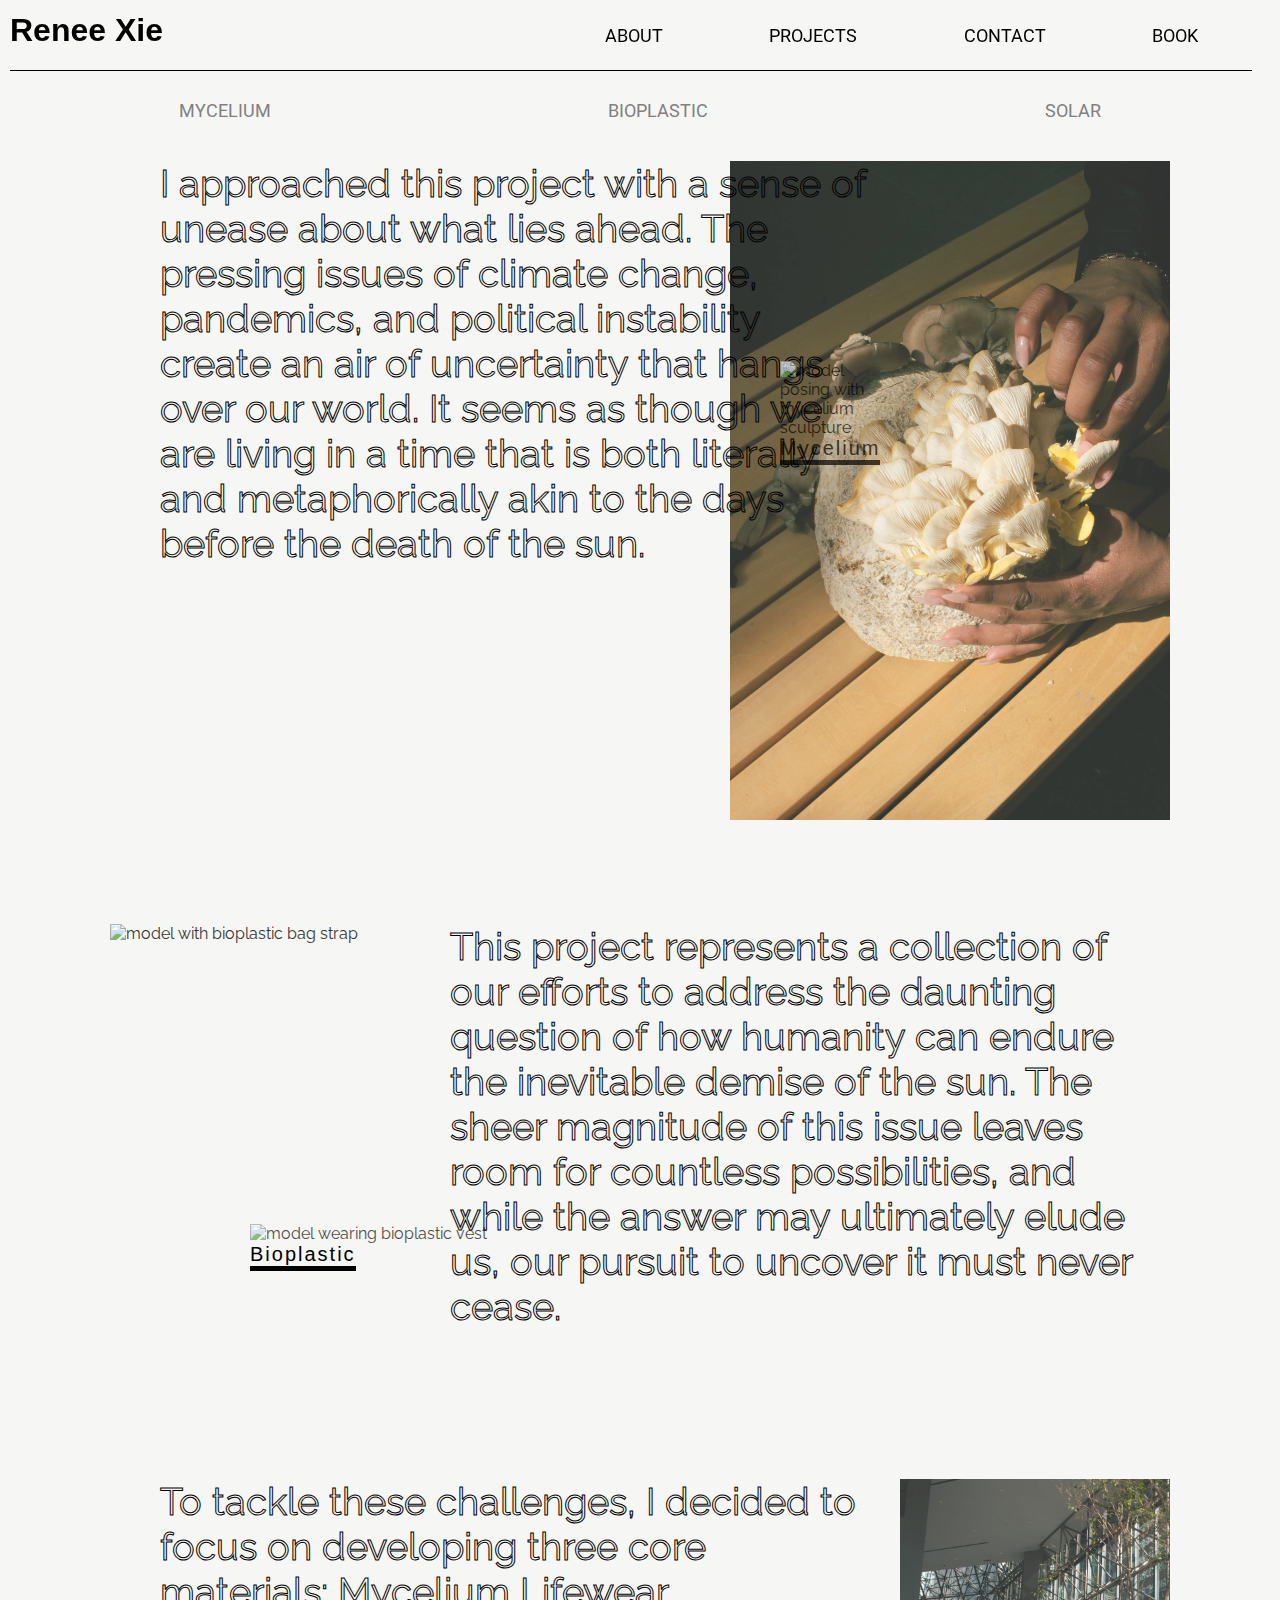
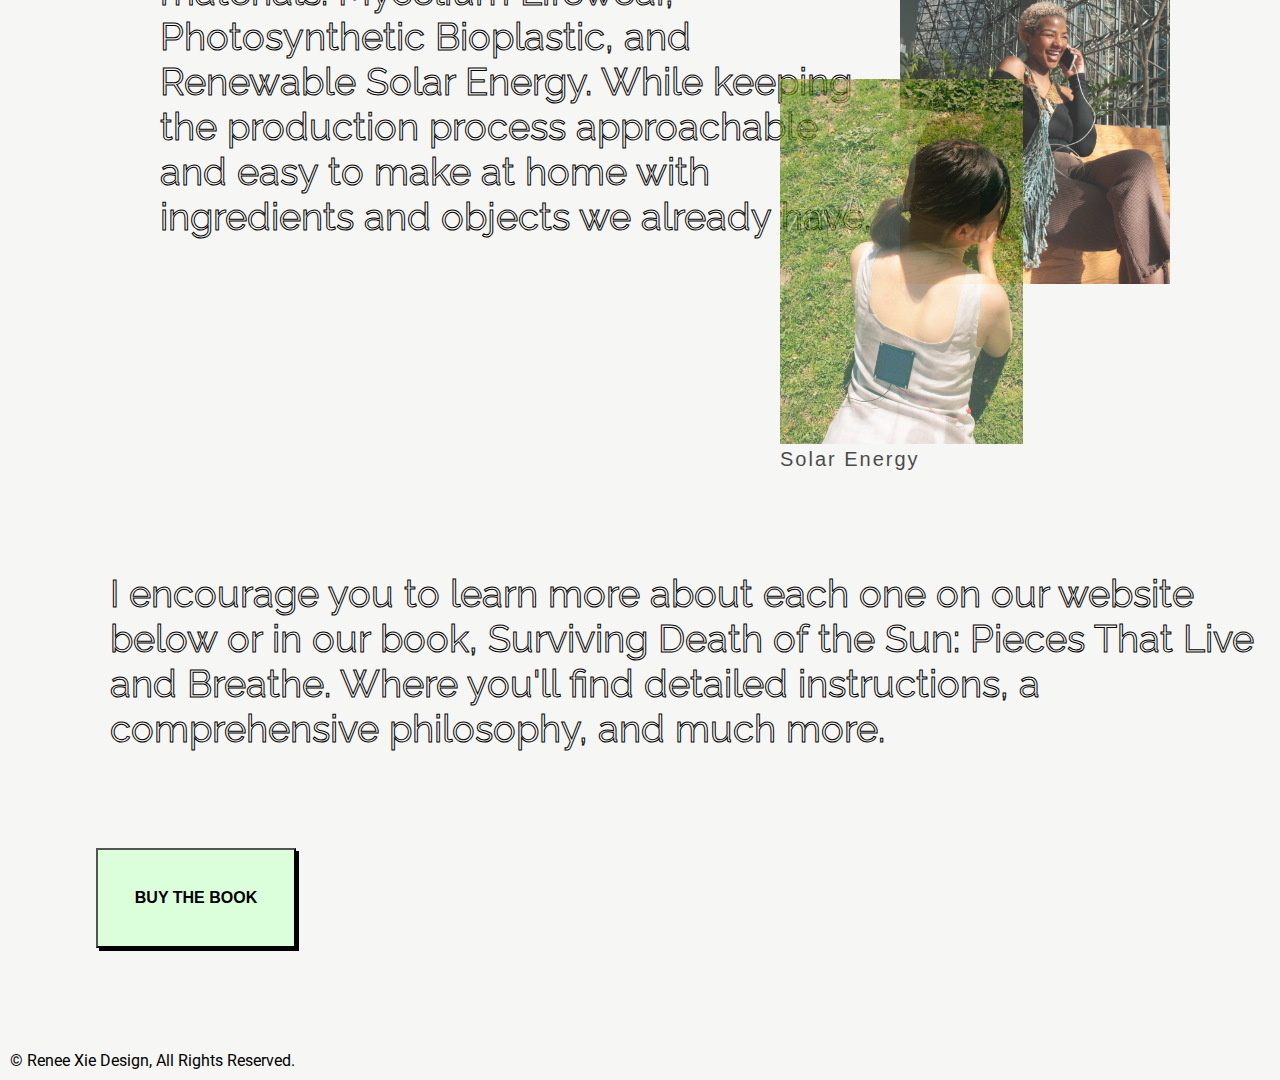
==== deathofsun.html @ 5cdbe46d "Styled navigation" ====
<!DOCTYPE html>
<html lang="en">

<head>
    <meta charset="UTF-8">
    <meta http-equiv="X-UA-Compatible" content="IE=edge">
    <meta name="viewport" content="width=device-width, initial-scale=1.0">
    <title>Renee Xie</title>
    <link rel="stylesheet" href="./styles.css">
    <link rel="preconnect" href="https://fonts.googleapis.com">
    <link rel="preconnect" href="https://fonts.gstatic.com" crossorigin>
    <link
        href="https://fonts.googleapis.com/css2?family=Chau+Philomene+One&family=Raleway&family=Roboto:wght@500&display=swap"
        rel="stylesheet">
    <link rel="stylesheet" href="https://use.typekit.net/ctx4ezf.css">
</head>

<body name="top">
    <header>
        <div id="logo">
            <a href="index.html">
                <h1>Renee Xie</h1>
            </a>
        </div>
        <nav>
            <ul>
                <li><a href="index.html">About</a></li>
                <li><a href="projects.html">Projects</a></li>
                <li><a href="#contact">Contact</a></li>
                <li><a href="https://www.lulu.com/shop/renee-xie/surviving-death-of-the-sun/hardcover/product-kzqw9y.html?page=1&pageSize=4">Book</a></li>
            </ul>
        </nav>
    </header>
    <main>
        <nav id="proj-nav">
            <ul>
                <li><a href="mycelium.html">Mycelium</a>
                <li><a href="bioplastic.html">Bioplastic</a>
                <li><a href="solar.html">Solar</a>
            </ul>
        </nav>
        <div class="container">
            <p class="text-left">I approached this project with a sense of unease about what lies ahead. The pressing
                issues of climate change, pandemics, and political instability create an air of uncertainty that hangs
                over our world. It seems as though we are living in a time that is both literally and metaphorically
                akin to the days before the death of the sun.</p>
            <div class="img-container img-right">
                <a href="mycelium.html"><figure class="fig-1">
                    <img class="pic-1" src="./images/Mycelium 2.jpg" alt="model posing with mycelium sculpture" />
                    <figcaption class="project-link"><a href="#">Mycelium</a></figcaption>
                </figure></a>
                <a href="mycelium.html"><figure id="figure-2">
                    <img class="pic-2" src="./images/Mycelium 1.jpg" alt="mycelium close-up" />
                </figure></a>
            </div>

        </div>
        <div class="container" id="middle-container">
            <div class="img-container img-left">
                <a href="bioplastic.html"><figure>
                    <img class="pic-2" src="./images/Bio-plastic-1.jpg" alt="model with bioplastic bag strap" />
                </figure>
                </a>
                <a href="bioplastic.html"><figure class="fig-3">
                    <img class="pic-3" src="./images/Bio-plastic-2.jpg" alt="model wearing bioplastic vest" />
                    <figcaption class="project-link"><a href="#">Bioplastic</a></figcaption>
                </figure></a>
            </div>
            <p class="text-right">This project represents a collection of our efforts to address the daunting question
                of how humanity can endure the inevitable demise of the sun. The sheer magnitude of this issue leaves
                room for countless possibilities, and while the answer may ultimately elude us, our pursuit to uncover
                it must never cease.</p>
        </div>
        <div class="container">
            <p class="text-left">To tackle these challenges, I decided to focus on developing three core materials:
                Mycelium Lifewear, Photosynthetic Bioplastic, and Renewable Solar Energy. While keeping the production
                process approachable and easy to make at home with ingredients and objects we already have.</p>
            <div class="img-container img-right">
                <a href="solar.html">
                    <figure class="fig-1">
                        <img class="pic-1" src="./images/Solar Energy 2.jpg"
                            alt="model wearing dress with built-in solar panel" />
                            <figcaption class="project-link">Solar Energy</figcaption>
                    </figure>
                </a>
                <a href="solar.html">
                    <figure>
                        <img class="pic-2" src="./images/Solar energy 1.jpg" alt="model using phone charging from purse with solar panel" />
                    </figure>
                </a>
            </div>
        </div>
        <div class="container">
            <p class="text-last">I encourage you to learn more about each one on our website below or in our book,
                Surviving Death of the Sun: Pieces That Live and Breathe. Where you'll find detailed instructions, a
                comprehensive philosophy, and much more.</p>
                <a href="https://www.lulu.com/shop/renee-xie/surviving-death-of-the-sun/hardcover/product-kzqw9y.html?page=1&pageSize=4"><button class="proj-btn">Buy the book</button></a>
        </div>

    </main>
    <footer>
        <p>© Renee Xie Design, All Rights Reserved.</p>
    </footer>
</body>

</html>
---- styles.css ----
/***************************************** General Styles */

html,
body,
figure,
p,
h1,
ul {
  margin: 0;
  padding: 0;
}

a {
  color: #000;
  text-decoration: none !important;
}

body {
  background-color: #f6f6f4;
  margin: 72px 10px 10px;
  font-family: "Raleway", sans-serif;
}

h1,
ul {
  transition: transform 0.3s;
  list-style-type: none;
}

li a {
  text-decoration: none;
  text-transform: uppercase;
}

a:hover {
  text-decoration: underline;
  color: #5bbd5b;
  transition: all 200ms ease-in;

}

/***************************************** Head Style */

header {
  position: fixed;
  display: flex;
  width: 97%;
  justify-content: space-between;
  align-items: center;
  padding-bottom: 10px;
  border-bottom: #000 solid 1px;
  z-index: 10000;
  height: 60px;
  top: 0;
  /* left: 1.5%; */
}

#logo,
.proj-link {
  font-family: "afronaut", sans-serif;
}

nav {
  flex-basis: 700px;
}

nav ul {
  display: flex;
  list-style: none;
  justify-content: space-around;
  align-content: center;
  margin: 0px;
  margin-top: 10px;
  padding: 0;
}

nav ul li {
  font: 18px "Roboto", sans-serif;
}

/* Body Style */

main {
  margin-top: 90px;
  min-height: 700px;
  /* margin-left: 10px;
  margin-right: 10px; */
}

.container {
  display: flex;
  flex-wrap: wrap;
  margin-bottom: 100px;
  margin-top: 40px;
}

.container p {
  font-size: 46px;
  color: transparent;
  -webkit-text-stroke: 1px #000;
  margin-bottom: 50px;
}

/***************************************** Index */

.social {
  /* float: right; */
  margin-right: 30px;
  flex: 2;
}

.social li {
    padding-bottom: 10px;
}

.project-link a {
    position: relative;
    left: 0;
    display: inline-flex;
    border-bottom: 5px solid;
  }
  
  .project-link a:hover {
    border-color: #5bbd5b;
    left: 10px;
    padding-left: 20px;
    transition: all 200ms ease-in;
  }

#profile-img img {
  width: 400px;
  opacity: 80%;
  align-self: baseline;
}

#profile-txt {
  right: 50px;
  position: relative;
  z-index: 500;
  flex: 4;
  min-width: 400px;
}

/***************************************** Projects Main */

#proj-nav {
  margin-top: 100px;
}

#proj-nav ul {
  flex: none;
}

#proj-nav a {
  color: gray;
}

#current {
  color: #5bbd5b !important;
}

em {
  color: rgb(171, 171, 171);
}

.proj-btn {
  height: 100px;
  width: 200px;
  margin-left: 89px;
  margin-top: 50px;
  border-radius: 0;
  font-size: 16px;
  cursor: pointer;
  color: black;
  background-color: #daffda;
  text-transform: uppercase;
  font-weight: 600;
  transform: translate(-3px, -3px);
  box-shadow: 3px 3px black;
}

.proj-btn:hover {
  transition: all 0.3s;
  background-color: #b7d9b7;
}

.proj-btn:active {
  transition: all 0.02s;
  transform: translate(1px, 1px);
  box-shadow: 1px 1px;
}

.text-last {
  margin-left: 100px;
}

.text-left {
  position: relative;
  left: 150px;
  z-index: 500;
  flex: 4;
}

.text-right {
  position: relative;
  right: 100px;
  z-index: 500;
  flex: 4;
}

.img-container {
  display: flex;
  flex: 3;
  position: relative;
}

.img-left {
  left: 100px;
}

.img-right {
  right: 100px;
}

.img-container img {
  align-self: center;
}

.fig-1 {
  margin-top: 200px;
  position: relative;
  left: 150px;
  opacity: 70%;
  z-index: 500;
}
.pic-1 {
  width: 90%;
}

.pic-2 {
  width: 100%;
  opacity: 80%;
}

.fig-3 {
  position: relative;
  margin-top: 300px;
  right: 20%;
}

.pic-3 {
  width: 100%;
  opacity: 70%;
}

figure:hover,
img:hover {
  opacity: 1;
  transition: all s;
}

figcaption {
  font: 20px Helvetica, sans-serif;
  letter-spacing: 2px;
}

/***************************************** Project Sections */

.proj-container {
  display: flex;
  flex-wrap: wrap;
  margin: 20px 0 20px;
  justify-content: space-around;
  gap: 40px 40px;
}

.proj-container p {
  font-size: 30px;
  color: transparent;
  -webkit-text-stroke: 1px #000;
  /* margin: 20px 0 20px; */
  padding: 20px;
  flex: 1;
  min-width: 300px;
}

.proj-imgs {
  display: flex;
  gap: 0 20px;
  flex: 2;
}

/* .wrap {
    flex-wrap: wrap;
} */

.proj-container img {
  margin: 20px 0 20px;
  align-self: center;
}

.cover {
  width: 100%;
  height: 500px;
  object-fit: cover;
  object-position: 0% center;
}

.full-size {
  width: 100%;
}

.item {
  width: 300px;
  /* max-width: 400px; */
  flex-basis: 30%;
  flex: 1;
}

.proj-link {
  font-size: 20px;
  font-weight: 400;
  text-transform: capitalize;
}

.proj-link:hover {
  transition: all 0.3s;
  /* background-color:#b7d9b7; */
}

/***************************************** Footer */

footer {
  margin-top: 100px;
  font-family: "Roboto", sans-serif;
}

/***************************************** Media Queries */

/****************************************** 1200px to 1400px */

@media (min-width: 1200px) and (max-width: 1400px) {
  .container p {
    font-size: 38px;
  }
}

/****************************************** < 1200px */

@media (max-width: 1200px) {
  .proj-container p {
    font-size: 28px;
    color: black;
    -webkit-text-stroke: 0;
  }

  .container p {
    font-size: 35px;
  }
}

/****************************************** < 900px */

@media (max-width: 900px) {
  #profile-txt {
    position: static;
    margin-top: 20px;
    margin-bottom: 20px;
    margin-right: 20px;
  }

  #profile-img {
    margin-right: 20px;
  }

  #profile-img img {
    opacity: 100%;
  }

  .social {
    font-size: 20px;
    margin-top: 20px;
  }
}

/****************************************** 500px to 1200px */

@media (min-width: 500px) and (max-width: 1200px) {
  #profile-txt {
    font-size: 30px;
  }

  .text-left,
  .text-right {
    position: static;
  }

  .img-right {
    position: static;
  }

  .img-left {
    position: static;
  }

  .img-container {
    flex: auto;
  }

  #middle-container {
    flex-direction: column-reverse;
  }

  .text-last {
    width: 65%;
  }

  .fig-3 {
    margin-top: 500px;
  }
}

/***************************************** < 500px */

@media (max-width: 500px) {
  footer {
    margin-left: 10px;
  }

  #logo {
    font-size: 12px;
    min-width: 90px;
  }

  nav ul li {
    font-size: 14px;
  }

  .container {
    margin-bottom: 0;
    flex-direction: column;
    /* align-items: center; */
  }

  .container p {
    font-size: 34px;
    /* margin-left: 10px;
    margin-right: 10px; */
    margin-top: 40px;
  }

  .img-container {
    flex-wrap: wrap;
    justify-content: flex-end;
  }

  .text-left,
  .text-right {
    position: static;
    flex: auto;
  }

  .text-right {
    text-align: right;
  }

  #profile-txt {
    position: static;
    z-index: 500;
    flex: 4;
    min-width: unset;
  }

  #profile-img {
    margin-right: 0;
  }

  #profile-img img {
    width: 100%;
  }

  #middle-container {
    flex-direction: column-reverse;
  }

  #middle-container .img-container {
    justify-content: flex-start;
  }

  .fig-1,
  .fig-3 {
    margin-top: 10px;
    opacity: 100%;
  }

  .pic-1,
  .pic-2,
  .pic-3 {
    opacity: 100%;
  }

  .img-container {
    flex-direction: column-reverse;
  }

  .img-left {
    flex-direction: column;
  }

  .text-last {
    width: 100%;
  }

  .proj-btn {
    margin-top: 0px;
  }

  .proj-container {
    gap: 0;
  }

  .proj-container p {
    font-size: 28px;
    color: transparent;
    -webkit-text-stroke: 1px black;
    /* margin: 0px 20px; */
  }

  .proj-imgs {
    flex-wrap: wrap;
  }

  .cover {
    height: 240px;
    object-position: 70% center;
  }

  .social {
    margin-left: 10px;
  }
}
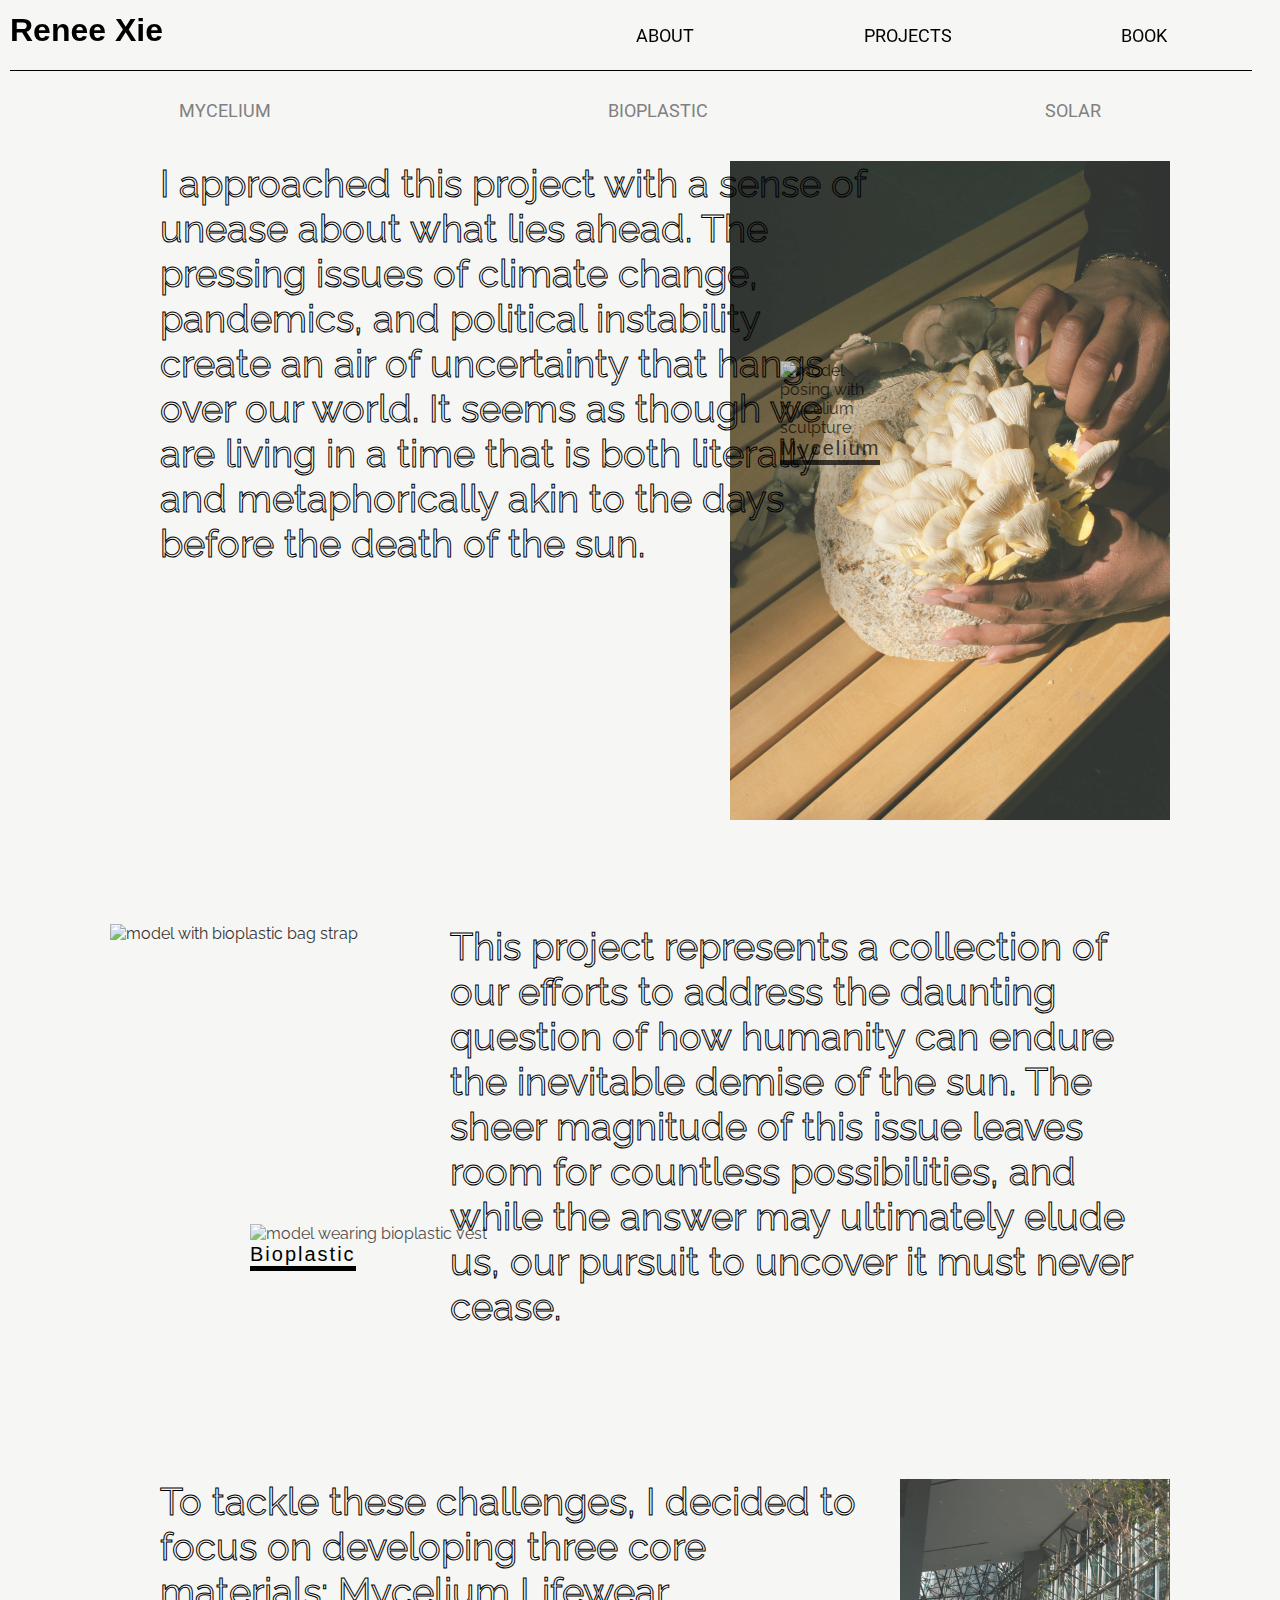
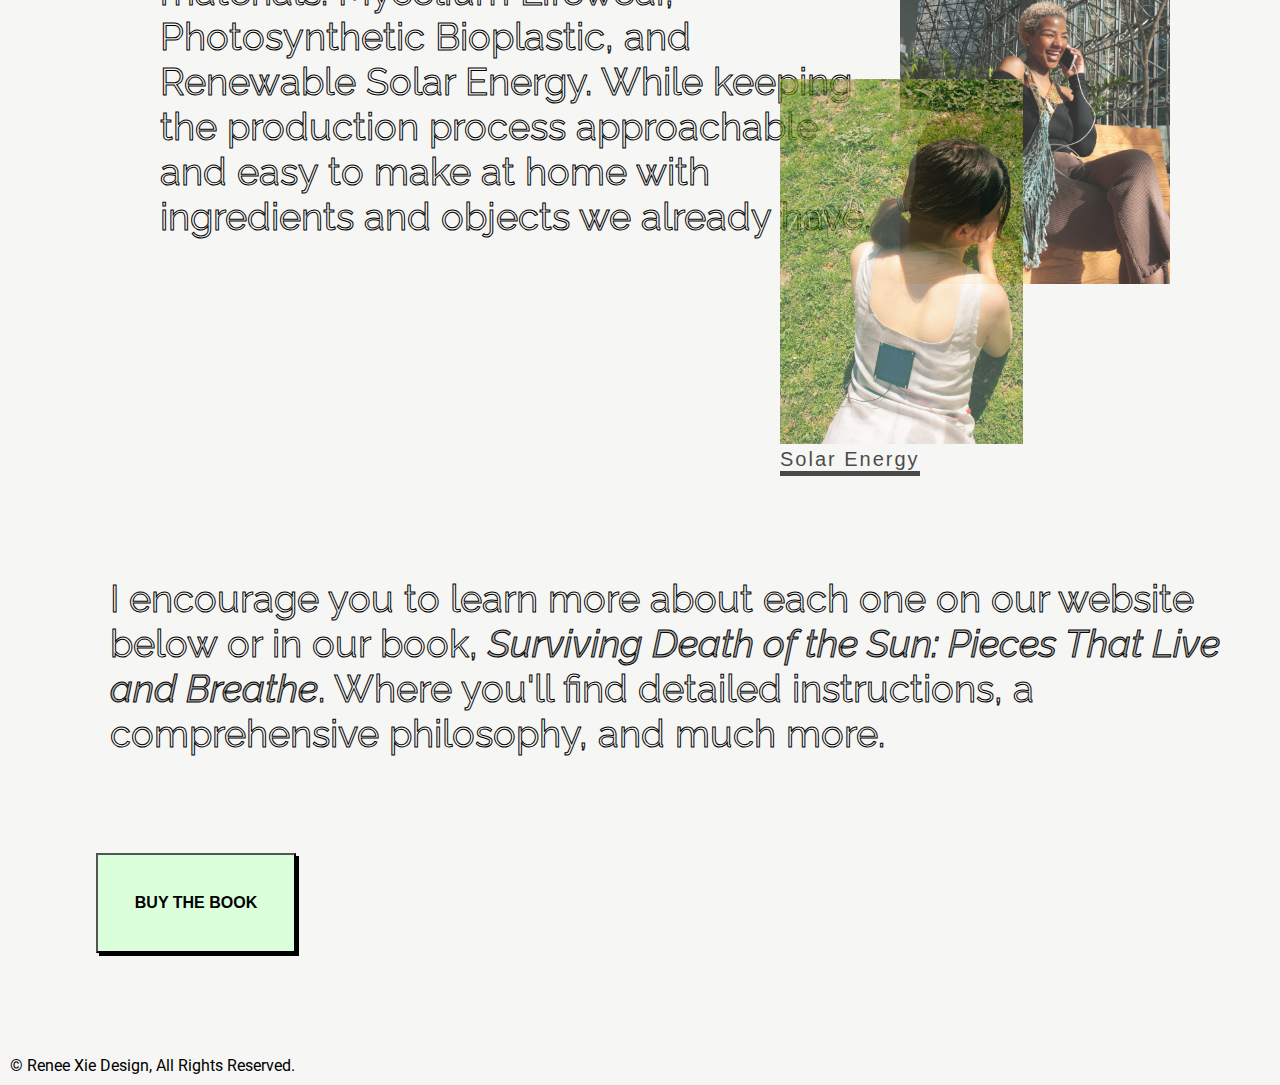
==== commit 9472aab4: "Fix links and link animations" ====
--- a/deathofsun.html
+++ b/deathofsun.html
@@ -26,7 +26,6 @@
             <ul>
                 <li><a href="index.html">About</a></li>
                 <li><a href="projects.html">Projects</a></li>
-                <li><a href="#contact">Contact</a></li>
                 <li><a href="https://www.lulu.com/shop/renee-xie/surviving-death-of-the-sun/hardcover/product-kzqw9y.html?page=1&pageSize=4">Book</a></li>
             </ul>
         </nav>
@@ -47,7 +46,7 @@
             <div class="img-container img-right">
                 <a href="mycelium.html"><figure class="fig-1">
                     <img class="pic-1" src="./images/Mycelium 2.jpg" alt="model posing with mycelium sculpture" />
-                    <figcaption class="project-link"><a href="#">Mycelium</a></figcaption>
+                    <figcaption class="project-link"><a href="mycelium.html">Mycelium</a></figcaption>
                 </figure></a>
                 <a href="mycelium.html"><figure id="figure-2">
                     <img class="pic-2" src="./images/Mycelium 1.jpg" alt="mycelium close-up" />
@@ -63,7 +62,7 @@
                 </a>
                 <a href="bioplastic.html"><figure class="fig-3">
                     <img class="pic-3" src="./images/Bio-plastic-2.jpg" alt="model wearing bioplastic vest" />
-                    <figcaption class="project-link"><a href="#">Bioplastic</a></figcaption>
+                    <figcaption class="project-link"><a href="bioplastic.html">Bioplastic</a></figcaption>
                 </figure></a>
             </div>
             <p class="text-right">This project represents a collection of our efforts to address the daunting question
@@ -76,11 +75,9 @@
                 Mycelium Lifewear, Photosynthetic Bioplastic, and Renewable Solar Energy. While keeping the production
                 process approachable and easy to make at home with ingredients and objects we already have.</p>
             <div class="img-container img-right">
-                <a href="solar.html">
-                    <figure class="fig-1">
-                        <img class="pic-1" src="./images/Solar Energy 2.jpg"
-                            alt="model wearing dress with built-in solar panel" />
-                            <figcaption class="project-link">Solar Energy</figcaption>
+                <a href="solar.html"><figure class="fig-1">
+                        <img class="pic-1" src="./images/Solar Energy 2.jpg" alt="model wearing dress with built-in solar panel" />
+                            <figcaption class="project-link"><a href="solar.html">Solar Energy</a></figcaption>
                     </figure>
                 </a>
                 <a href="solar.html">
@@ -92,7 +89,7 @@
         </div>
         <div class="container">
             <p class="text-last">I encourage you to learn more about each one on our website below or in our book,
-                Surviving Death of the Sun: Pieces That Live and Breathe. Where you'll find detailed instructions, a
+                <em>Surviving Death of the Sun: Pieces That Live and Breathe</em>. Where you'll find detailed instructions, a
                 comprehensive philosophy, and much more.</p>
                 <a href="https://www.lulu.com/shop/renee-xie/surviving-death-of-the-sun/hardcover/product-kzqw9y.html?page=1&pageSize=4"><button class="proj-btn">Buy the book</button></a>
         </div>
